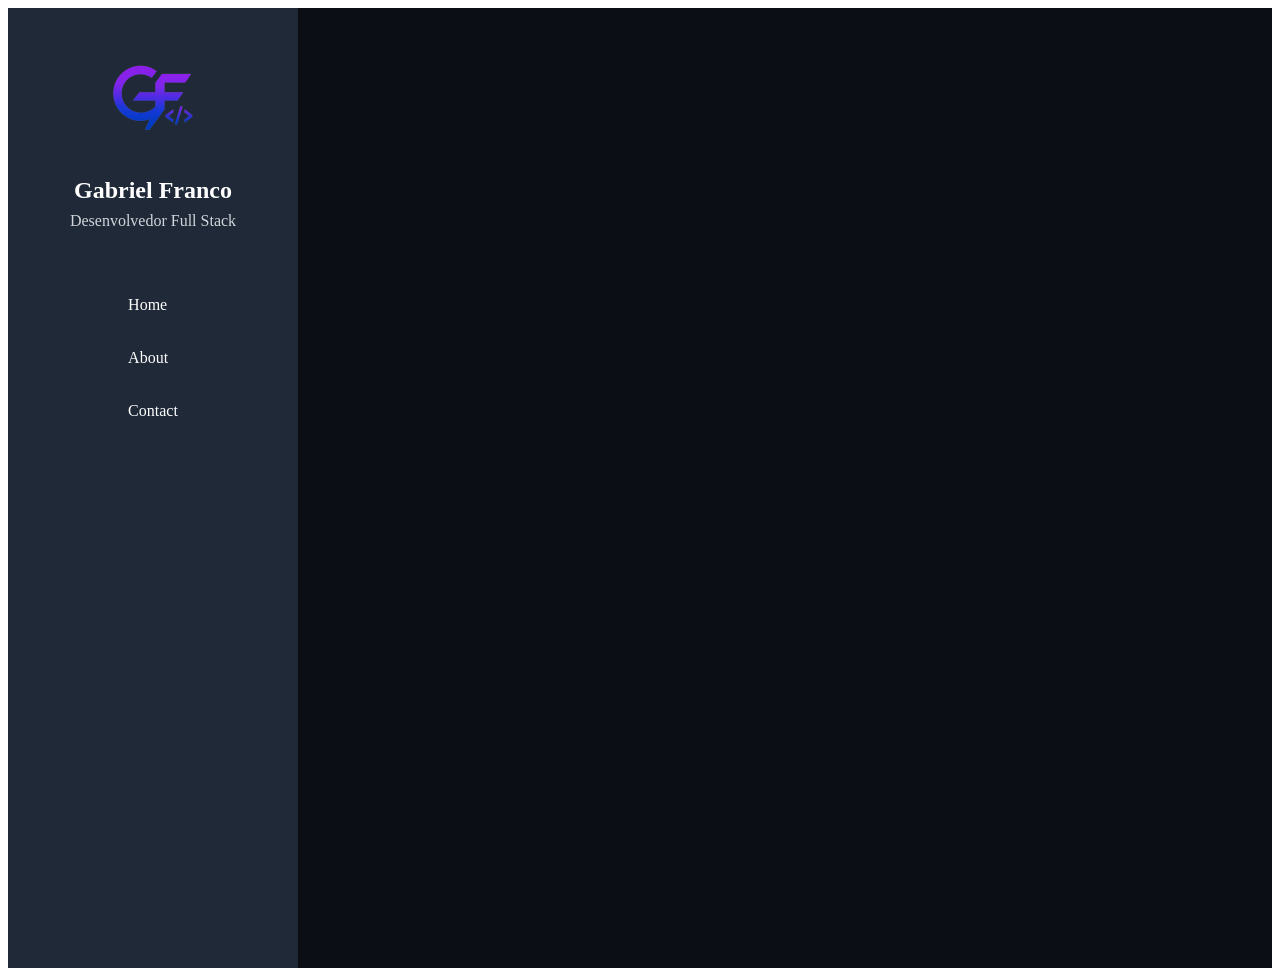
==== pages/contact.html @ 2e9076bc "feat e ajustes sidebar sobre contato" ====
<!DOCTYPE html>
<html lang = "pt-BR">

<head>
    <meta charset="UTF-8">
    <title>Contato</title>

    <link rel="stylesheet" href="../frontend/css/index.css">
    <link rel="stylesheet" href="../frontend/css/contact.css">
    <link rel="stylesheet" href="../frontend/css/header.css">

</head>

<body>
    
    <div class="layout">

        <div id="sidebar"></div>

            <main class = "conteudo">

            </main>
    </div>
</body>

<script>
fetch("../components/sidebar.html")
    .then(r => r.text())
    .then(html => {
        document.getElementById("sidebar").innerHTML = html;
    });
</script>
</html>
---- frontend/css/index.css ----
.layout{
    display:flex;
    background-color: #0B0E14;   
    min-height: 100vh;
}
.conteudo{
    flex: 1;
    display: flex;
    flex-direction: column;
}
.hero {
    display: flex;
    justify-content: center;
    align-items: flex-start;
    padding: 3%;
}
.disponivel {
    color: #008000;
}
.texto {
    flex: 1;
}

.nome {
    color: #7A2BFF;
}

.cargo {
    color: white;
}

.descricao {
    color: #A0A0A0;
    font-size: 20px;
}
.imagem {    
    flex:1;
    display: flex;
    justify-content: flex-end;
}

.imagem img {
    width: 100%;
    max-width: 45%;;
    height: 45%;
    display: block;
    border-radius: 25%;

}

.botoes{
    display: flex;
    gap: 5%;
    margin-top: 10%;
}

.botao-projeto {
    background-color: #7A2BFF;
    color: white;
    border: none;
    padding: 10px 20px;
    cursor: pointer;
    border-radius: 5px;
    transition: background-color 0.3s ease;
    height: 60px;
}

.botao-contato {
    background-color: #7a2bFF;
    color: white;
    border: none;
    font-size: 16px;
    padding: 10px 20px;
    cursor: pointer;
    border-radius: 5px;
    transition: background-color 0.3s ease;
    height: 60px;

}

.stacks {
    margin: 2%;
    border: 2px solid #343a46;
    border-radius: 20px;
    background-color: #1a1f2b;
    display: flex;
    align-items: flex-start;
    padding: 20px;
}
.texto-stacks {
    color: #A0A0A0;
    margin-left: 2%;
}


.imagens-stacks img{
    height: 60px;
    width: 60px;
    object-fit: contain;

}

.imagens-stacks{
    display: flex;
    gap: 10px 100px;
    flex-wrap:wrap;
    margin-left: 60px;

}

.destaques {
    color: #d1d5db;
    margin-left: 2%;
}

.destaques-projetos{
    display: grid;
    grid-template-columns: repeat(3,1fr);
    gap: 25px;
    margin-top: 10px;
    margin-left: 2%;
}

.projeto{
    background-color: #7A2BFF;
    color: #d1d5db;
    border-radius: 15px;
    text-align: center;
    width: 80%;
    box-shadow: 0 4px 10px rgb(0,0,0,0.3);
    min-height: 150px;
    transition: transform 0.3s ease;
    text-decoration: none;
}

.projeto:hover {
    transform: translateY(-8px);
    cursor: pointer;
}
---- frontend/css/header.css ----
.sidebar {
    width: 250px; 
    height: 100vh;
    background-color: #1f2937;

    display: flex;
    flex-direction: column;
    align-items: center;

    padding: 30px 20px;
}

.perfil {
    text-align: center;
    margin-bottom: 40px;
}

.logo {
    width: 120px;
    height: 120px;
    border-radius: 50%;
    object-fit: cover;
    margin-bottom: 15px;

}

.perfil h2 {
    color: white;
    margin: 0;
}

.perfil p {
    color: #d1d5db;
    margin-top: 8px;
}

.menu-lateral {
    display:flex;
    flex-direction: column;
    gap: 15px;
}

.menu-lateral a {
    text-decoration: none;
    color: white;
    padding: 10px;
    border-radius: 8px;
}

.menu-lateral a:hover {
    background-color: #374151;
}
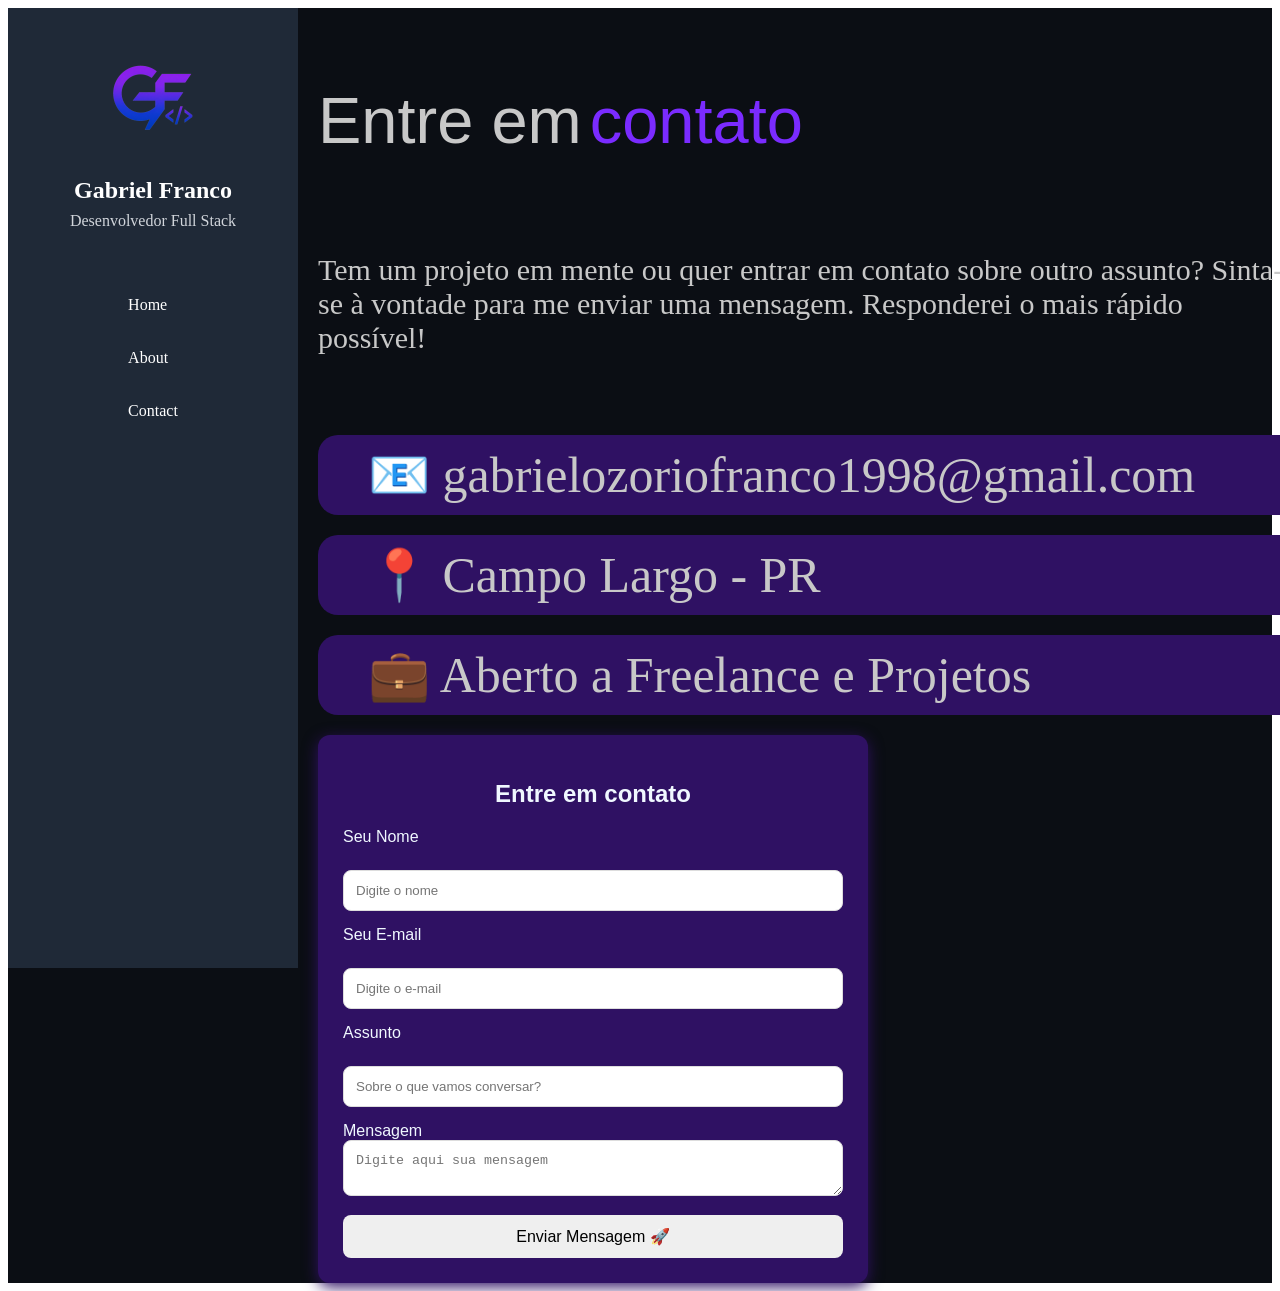
==== commit dfd75cce: "feat: contato" ====
--- a/pages/contact.html
+++ b/pages/contact.html
@@ -19,9 +19,67 @@
 
             <main class = "conteudo">
 
+                <div class = "Informacao">
+                <p id="text1">Entre em</p>
+                <p id="text2">contato</p>
+                </div>
+
+                <p id = "text3"> 
+                    Tem um projeto em mente ou quer entrar em contato sobre outro assunto?
+                    Sinta-se à vontade para me enviar uma mensagem. Responderei o mais rápido possível!
+                </p>
+
+                <div class="container">
+                    <div class="bloco">
+                        <p class="texto4">
+                            📧 gabrielozoriofranco1998@gmail.com
+                        </p>
+                    </div>
+
+                        <div class="bloco">
+                            <p class="texto4">
+                                📍 Campo Largo - PR
+                            </p>
+                        </div>
+
+                        <div class="bloco">
+                            <p class="texto4">
+                                💼 Aberto a Freelance e Projetos
+                            </p>
+                        </div>
+
+                        
+                    <div class="contato-box">
+                        <h2>Entre em contato</h2>
+
+                        <lable for = "nome"> Seu Nome</lable>
+                        <br>
+                        <input type = "text" id = "nome" placeholder="Digite o nome">
+                        <br>
+
+                        <lable for = "email">Seu E-mail</lable>
+                        <br>
+                        <input type = "email" id="email" placeholder="Digite o e-mail">
+                        <br>
+
+                        <lable for = "assunto">Assunto</lable>
+                        <br>
+                        <input type = "text" id = "assunto" placeholder="Sobre o que vamos conversar?">
+                        <br>
+
+                        <label for = "mensagem">Mensagem</label>
+                        <br>
+                        <textarea id = "mensagem" rows= "s" placeholder="Digite aqui sua mensagem"></textarea>
+                        <br>
+                        
+                        <button type = "submit">Enviar Mensagem 🚀 </button>
+
+                    </div>
+
+                    </div>
+                </div>
             </main>
     </div>
-</body>
 
 <script>
 fetch("../components/sidebar.html")
@@ -30,4 +88,5 @@
         document.getElementById("sidebar").innerHTML = html;
     });
 </script>
+</body>
 </html>
--- a/frontend/css/contact.css
+++ b/frontend/css/contact.css
@@ -0,0 +1,101 @@
+.Informacao{
+    display:flex;
+    align-items: center;
+    font-family: 'Franklin Gothic Medium', 'Arial Narrow', Arial, sans-serif;
+    margin-top: 1%;
+    margin-left: 2%;
+    gap: 8px;
+    font-size: 65px;
+}
+
+#text1 {
+    color: #c8c8c8;
+}
+
+#text2 {
+    color: #7A2BFF;
+}
+
+#text3 {
+     color: #c8c8c8;
+     font-family: serif;
+     font-size: 30px;
+     margin-left: 2%;
+}
+
+.container {
+    display: grid;
+    grid-template-columns: 1fr;
+    grid-template-rows: repeat(3,auto);
+    gap: 20px;
+    margin: 0 auto;
+    width: 100%;
+    margin-left: 2%;
+    margin-top: 5%;
+}
+
+.bloco {
+    width: 1000px;
+    height: auto;
+    background-color: #2f1163; 
+    justify-content: center;
+    border-radius: 20px;
+    font-size: 24px;
+
+}
+
+.bloco:hover {
+    transform: translateY(-8px);
+    cursor: pointer;
+}
+
+.texto4 {
+    margin:0;
+    line-height: 1.6;
+    margin-left: 5%;
+    font-size: 50px;
+    color:#c8c8c8;
+}
+
+.contato-box{
+    max-width: 500px;
+    color:aliceblue;
+    background-color: #2f1163;
+    padding: 25px;
+    border-radius: 12px;
+    box-shadow: 0 4px 15px #2f1163;
+    font-family: Arial, san;
+}
+
+.contato-box h2 {
+    text-align: center;
+    margin-bottom: 20px;
+}
+
+.contato-box lable {
+    display: block;
+    margin-bottom: 6px;
+}
+
+.contato-box input, 
+.contato-box textarea {
+    width: 100%;
+    padding: 12px;
+    margin-bottom: 15px;
+    border: 1px solid #ddd;
+    border-radius: 8px;
+    box-sizing: border-box;
+}
+
+.contato-box button {
+    width: 100%;
+    padding: 12px;
+    border: none;
+    border-radius: 8px;
+    cursor: pointer;
+    font-size: 16px;
+}
+
+.contato-box button:hover {
+    opacity: 0.9;
+}
